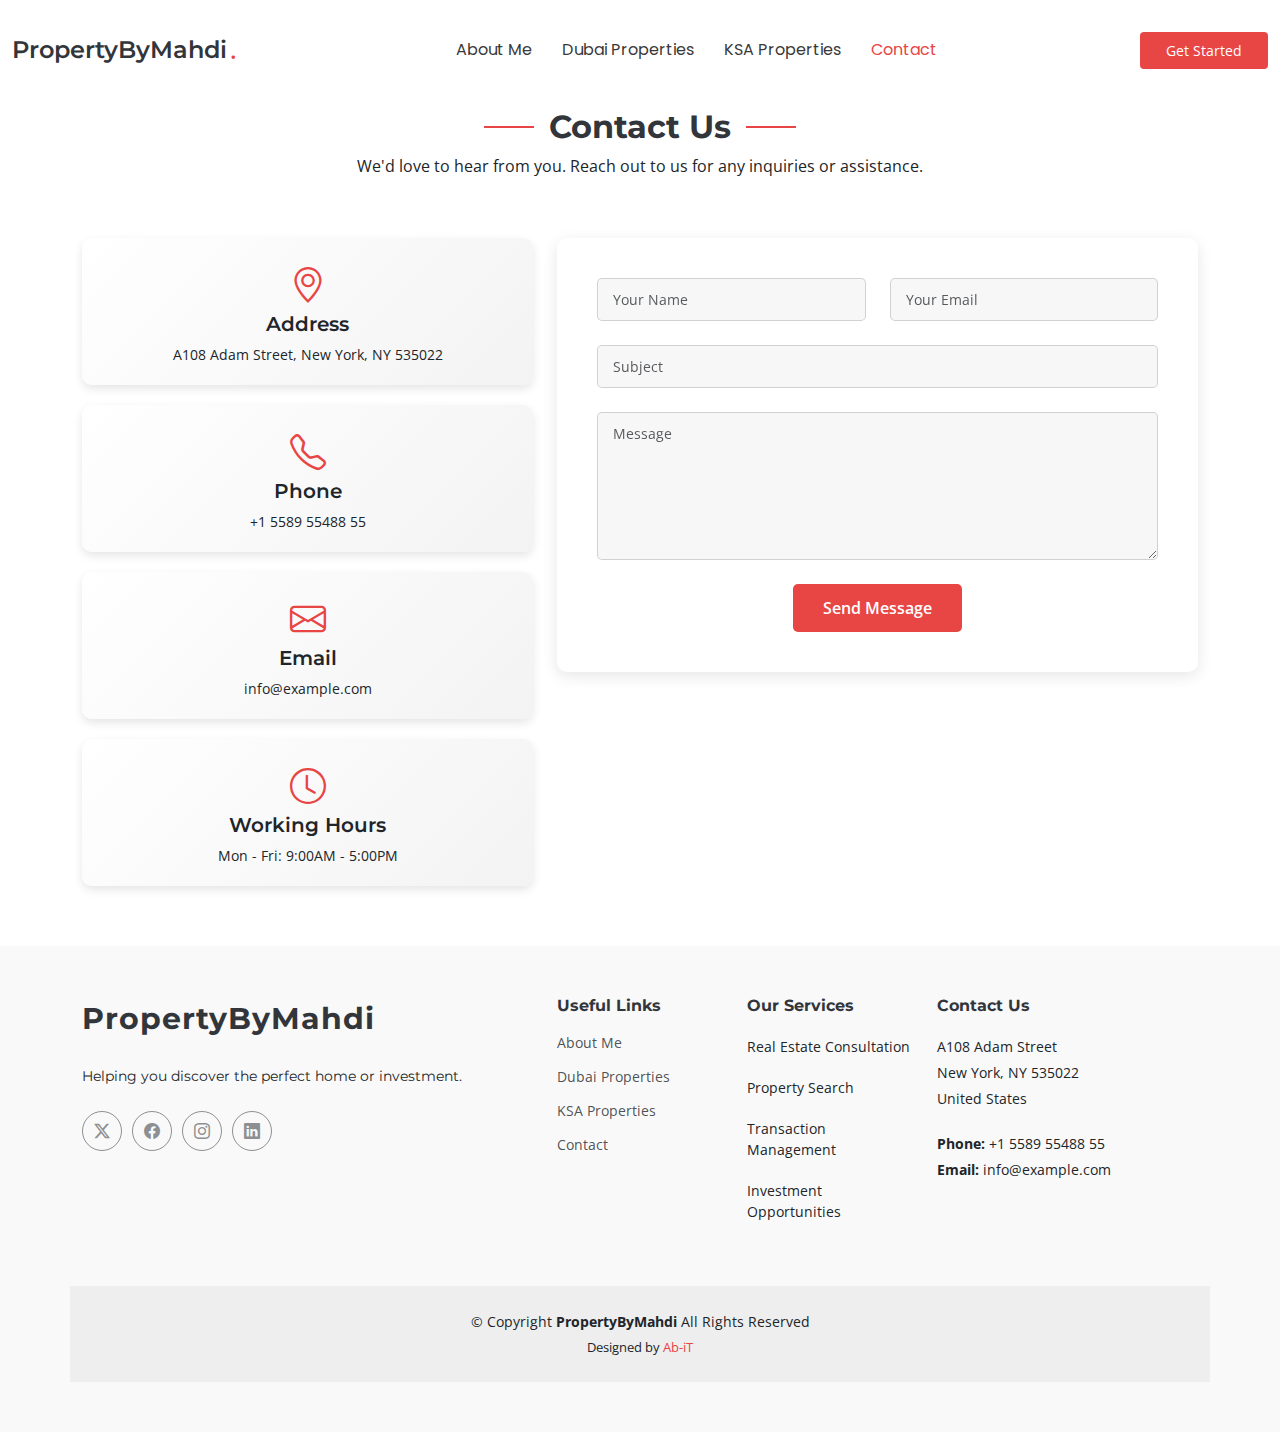
==== contact.html @ e0703a9c "first commit" ====
<!DOCTYPE html>
<html lang="en">
  <head>
    <meta charset="utf-8">
    <meta content="width=device-width, initial-scale=1.0" name="viewport">
    <title>Contact - PropertyByMahdi</title>
    <meta name="description" content="">
    <meta name="keywords" content="">
  
   
  
    <!-- Fonts -->
    <link href="https://fonts.googleapis.com" rel="preconnect">
    <link href="https://fonts.gstatic.com" rel="preconnect" crossorigin>
    <link href="https://fonts.googleapis.com/css2?family=Open+Sans:ital,wght@0,300;0,400;0,500;0,600;0,700;0,800;1,300;1,400;1,500;1,600;1,700;1,800&family=Montserrat:ital,wght@0,100;0,200;0,300;0,400;0,500;0,600;0,700;0,800;0,900;1,100;1,200;1,300;1,400;1,500;1,600;1,700;1,800;1,900&family=Poppins:ital,wght@0,100;0,200;0,300;0,400;0,500;0,600;0,700;0,800;0,900;1,100;1,200;1,300;1,400;1,500;1,600;1,700;1,800;1,900&display=swap" rel="stylesheet">
  
    <!-- Vendor CSS Files -->
    <link href="assets/vendor/bootstrap/css/bootstrap.min.css" rel="stylesheet">
    <link href="assets/vendor/bootstrap-icons/bootstrap-icons.css" rel="stylesheet">
    <link href="assets/vendor/aos/aos.css" rel="stylesheet">
    <link href="assets/vendor/glightbox/css/glightbox.min.css" rel="stylesheet">
    <link href="assets/vendor/swiper/swiper-bundle.min.css" rel="stylesheet">
  
    <!-- Main CSS File -->
    <link href="assets/css/main.css" rel="stylesheet">
  
    <!-- =======================================================
    * Template Name: Append
    * Template URL: https://bootstrapmade.com/append-bootstrap-website-template/
    * Updated: Aug 07 2024 with Bootstrap v5.3.3
    * Author: BootstrapMade.com
    * License: https://bootstrapmade.com/license/
    ======================================================== -->
  </head>

<body class="blog-page">

  <header id="header" class="header d-flex align-items-center fixed-top">
    <div class="container-fluid position-relative d-flex align-items-center justify-content-between">

      <a href="index.html" class="logo d-flex align-items-center me-auto me-xl-0">
        <!-- Uncomment the line below if you also wish to use an image logo -->
        <!-- <img src="assets/img/logo.png" alt=""> -->
        <h1 class="sitename">PropertyByMahdi</h1><span>.</span>
      </a>

      <nav id="navmenu" class="navmenu">
        <ul>
          <li><a href="index.html#hero">About Me</a></li>
          <li><a href="dubai-properties.html">Dubai Properties</a></li>
          <li><a href="ksa-properties.html">KSA Properties</a></li>
          <li><a href="contact.html"  class="active" >Contact</a></li>
        </ul>
        <i class="mobile-nav-toggle d-xl-none bi bi-list"></i>
      </nav>

      <a class="btn-getstarted" href="index.html#about">Get Started</a>

    </div>
  </header>


  <main >
  <!-- Contact Section -->
<section id="contact" class="contact section mt-5">
    <!-- Section Title -->
    <div class="container section-title" data-aos="fade-up">
      <h2>Contact Us</h2>
      <p>We'd love to hear from you. Reach out to us for any inquiries or assistance.</p>
    </div>
    <!-- End Section Title -->
  
    <div class="container" data-aos="fade-up" data-aos-delay="100">
      <div class="row gy-4 align-items-stretch">
        <!-- Contact Information -->
        <div class="col-lg-5">
          <div class="info-container">
            <div class="info-item" data-aos="fade" data-aos-delay="200">
              <i class="bi bi-geo-alt"></i>
              <h3>Address</h3>
              <p>A108 Adam Street, New York, NY 535022</p>
            </div>
            <div class="info-item" data-aos="fade" data-aos-delay="300">
              <i class="bi bi-telephone"></i>
              <h3>Phone</h3>
              <p>+1 5589 55488 55</p>
            </div>
            <div class="info-item" data-aos="fade" data-aos-delay="400">
              <i class="bi bi-envelope"></i>
              <h3>Email</h3>
              <p>info@example.com</p>
            </div>
            <div class="info-item" data-aos="fade" data-aos-delay="500">
              <i class="bi bi-clock"></i>
              <h3>Working Hours</h3>
              <p>Mon - Fri: 9:00AM - 5:00PM</p>
            </div>
          </div>
        </div>
        <!-- End Contact Information -->
  
        <!-- Contact Form -->
        <div class="col-lg-7">
          <form action="forms/contact.php" method="post" class="php-email-form" data-aos="zoom-in" data-aos-delay="200">
            <div class="row gy-4">
              <div class="col-md-6">
                <input type="text" name="name" class="form-control" placeholder="Your Name" required="">
              </div>
              <div class="col-md-6">
                <input type="email" name="email" class="form-control" placeholder="Your Email" required="">
              </div>
              <div class="col-12">
                <input type="text" name="subject" class="form-control" placeholder="Subject" required="">
              </div>
              <div class="col-12">
                <textarea name="message" class="form-control" rows="6" placeholder="Message" required=""></textarea>
              </div>
              <div class="col-12 text-center">
                <button type="submit" class="btn">Send Message</button>
              </div>
            </div>
          </form>
        </div>
        <!-- End Contact Form -->
      </div>
    </div>
  </section>
  <!-- End Contact Section -->
  
  
  </main>

  <footer id="footer" class="footer position-relative light-background">

    <div class="container footer-top">
      <div class="row gy-4">
        <div class="col-lg-5 col-md-12 footer-about">
          <a href="index.html" class="logo d-flex align-items-center">
            <span class="sitename">PropertyByMahdi</span>
          </a>
          <p>Helping you discover the perfect home or investment.
          </p>
          <div class="social-links d-flex mt-4">
            <a href=""><i class="bi bi-twitter-x"></i></a>
            <a href=""><i class="bi bi-facebook"></i></a>
            <a href=""><i class="bi bi-instagram"></i></a>
            <a href=""><i class="bi bi-linkedin"></i></a>
          </div>
        </div>

        <div class="col-lg-2 col-6 footer-links">
          <h4>Useful Links</h4>
          <ul>
            <li><a href="index.html#hero">About Me</a></li>
            <li><a href="dubai-properties.html" class="active">Dubai Properties</a></li>
            <li><a href="ksa-properties.html">KSA Properties</a></li>
            <li><a href="contact.html">Contact</a></li>
          </ul>
        </div>

        <div class="col-lg-2 col-6 footer-links">
          <h4>Our Services</h4>
          <ul>
            <li>Real Estate Consultation</li>
            <li>Property Search</li>
            <li>Transaction Management</li>
            <li>Investment Opportunities</li>
          </ul>
        </div>

        <div class="col-lg-3 col-md-12 footer-contact text-center text-md-start">
          <h4>Contact Us</h4>
          <p>A108 Adam Street</p>
          <p>New York, NY 535022</p>
          <p>United States</p>
          <p class="mt-4"><strong>Phone:</strong> <span>+1 5589 55488 55</span></p>
          <p><strong>Email:</strong> <span>info@example.com</span></p>
        </div>

      </div>
    </div>

    <div class="container copyright text-center mt-4">
      <p>© <span>Copyright</span> <strong class="sitename">PropertyByMahdi</strong> <span>All Rights Reserved</span></p>
      <div class="credits">
        
        Designed by <a href="www.ab-it.tn">Ab-iT</a>
      </div>
    </div>

  </footer>


  <!-- Scroll Top -->
  <a href="#" id="scroll-top" class="scroll-top d-flex align-items-center justify-content-center"><i class="bi bi-arrow-up-short"></i></a>

  <!-- Preloader -->
  <div id="preloader"></div>

  <!-- Vendor JS Files -->
  <script src="assets/vendor/bootstrap/js/bootstrap.bundle.min.js"></script>
  <script src="assets/vendor/php-email-form/validate.js"></script>
  <script src="assets/vendor/aos/aos.js"></script>
  <script src="assets/vendor/glightbox/js/glightbox.min.js"></script>
  <script src="assets/vendor/purecounter/purecounter_vanilla.js"></script>
  <script src="assets/vendor/imagesloaded/imagesloaded.pkgd.min.js"></script>
  <script src="assets/vendor/isotope-layout/isotope.pkgd.min.js"></script>
  <script src="assets/vendor/swiper/swiper-bundle.min.js"></script>

  <!-- Main JS File -->
  <script src="assets/js/main.js"></script>

</body>

</html>
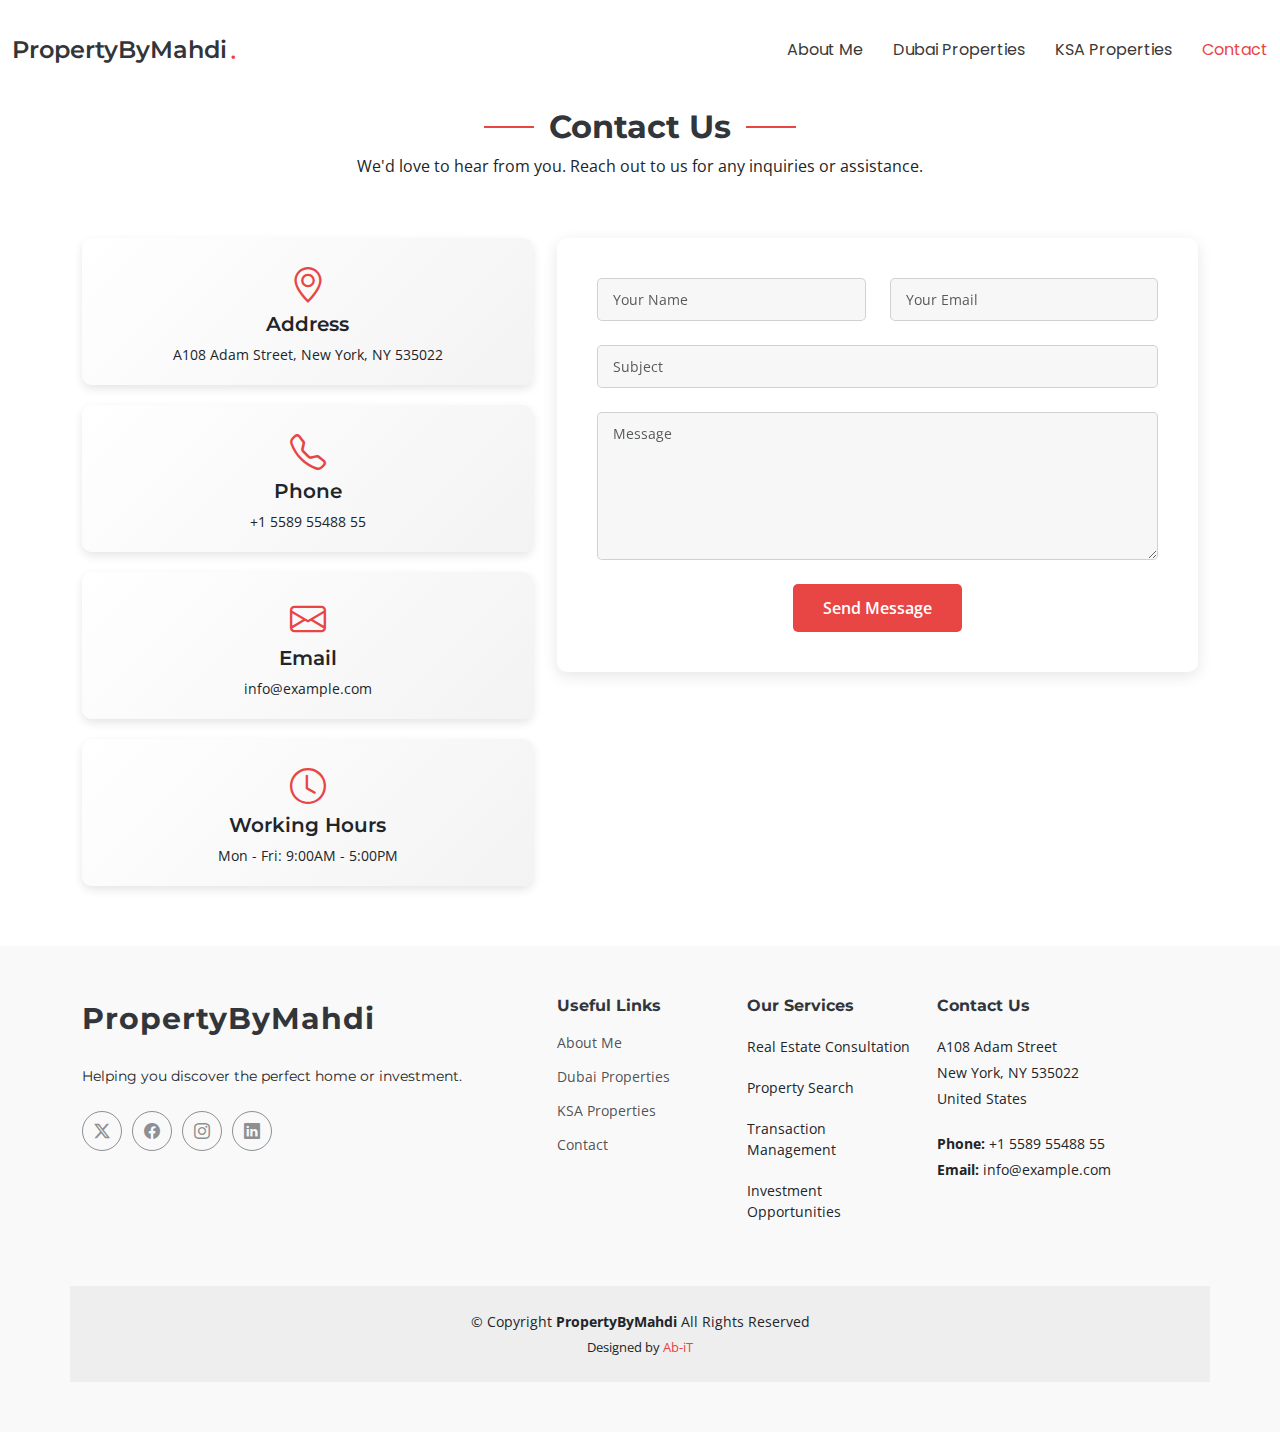
==== commit 6528010d: "Get started btn removed" ====
--- a/contact.html
+++ b/contact.html
@@ -54,7 +54,6 @@
         <i class="mobile-nav-toggle d-xl-none bi bi-list"></i>
       </nav>
 
-      <a class="btn-getstarted" href="index.html#about">Get Started</a>
 
     </div>
   </header>
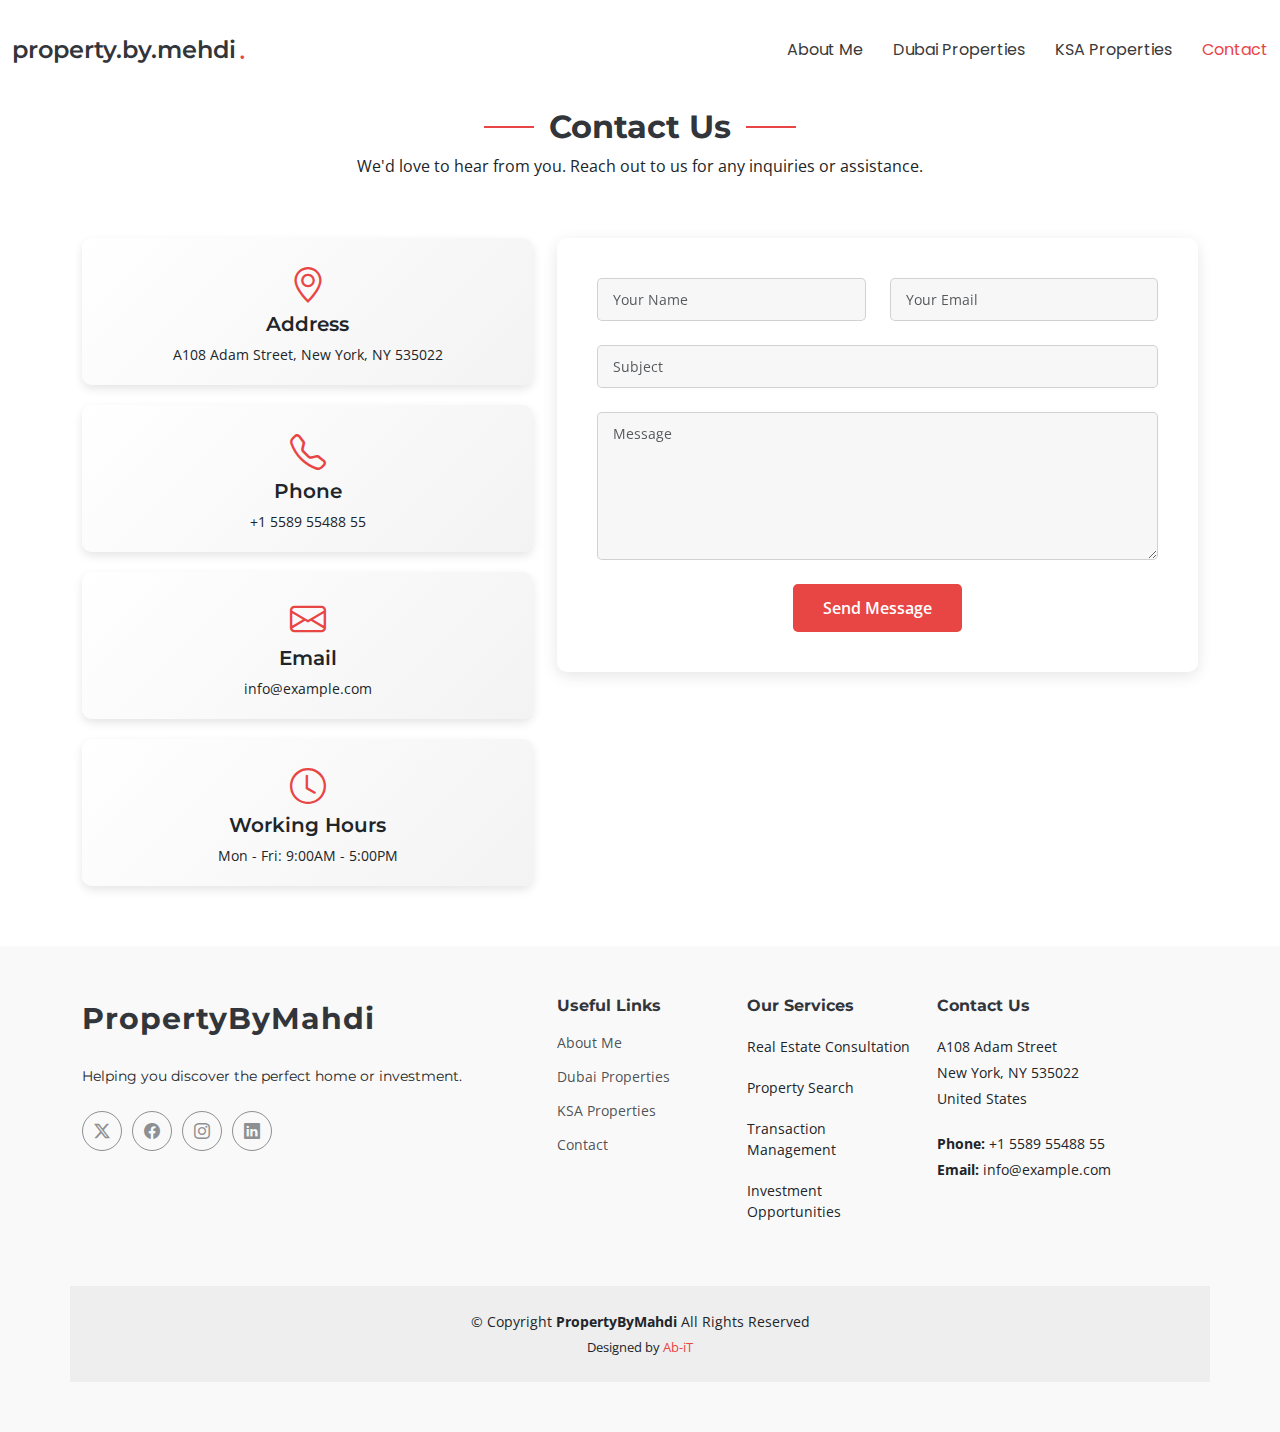
==== commit 941f2457: "Fix header and hro section modifications" ====
--- a/contact.html
+++ b/contact.html
@@ -41,7 +41,7 @@
       <a href="index.html" class="logo d-flex align-items-center me-auto me-xl-0">
         <!-- Uncomment the line below if you also wish to use an image logo -->
         <!-- <img src="assets/img/logo.png" alt=""> -->
-        <h1 class="sitename">PropertyByMahdi</h1><span>.</span>
+        <h1 class="sitename">property.by.mehdi</h1><span>.</span>
       </a>
 
       <nav id="navmenu" class="navmenu">
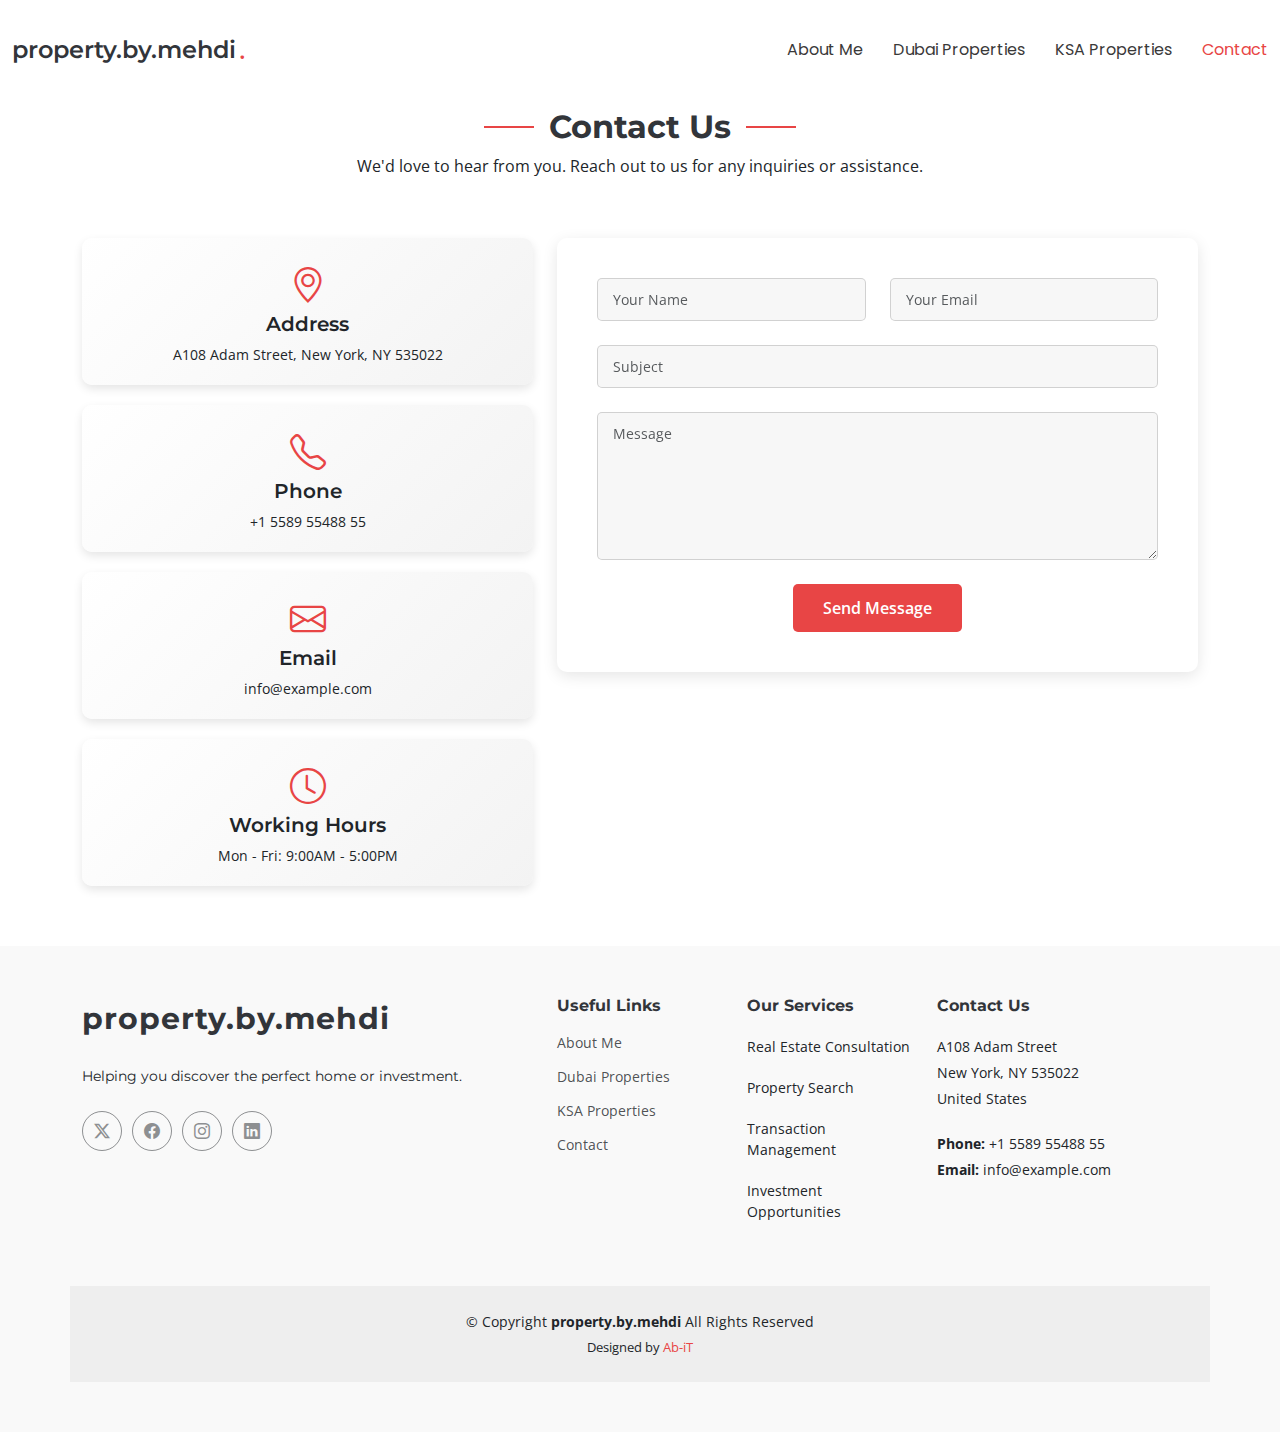
==== commit 82a0f52c: "Fix header and hro section modifications" ====
--- a/contact.html
+++ b/contact.html
@@ -3,7 +3,7 @@
   <head>
     <meta charset="utf-8">
     <meta content="width=device-width, initial-scale=1.0" name="viewport">
-    <title>Contact - PropertyByMahdi</title>
+    <title>Contact - property.by.mehdi</title>
     <meta name="description" content="">
     <meta name="keywords" content="">
   
@@ -135,7 +135,7 @@
       <div class="row gy-4">
         <div class="col-lg-5 col-md-12 footer-about">
           <a href="index.html" class="logo d-flex align-items-center">
-            <span class="sitename">PropertyByMahdi</span>
+            <span class="sitename">property.by.mehdi</span>
           </a>
           <p>Helping you discover the perfect home or investment.
           </p>
@@ -180,7 +180,7 @@
     </div>
 
     <div class="container copyright text-center mt-4">
-      <p>© <span>Copyright</span> <strong class="sitename">PropertyByMahdi</strong> <span>All Rights Reserved</span></p>
+      <p>© <span>Copyright</span> <strong class="sitename">property.by.mehdi</strong> <span>All Rights Reserved</span></p>
       <div class="credits">
         
         Designed by <a href="www.ab-it.tn">Ab-iT</a>
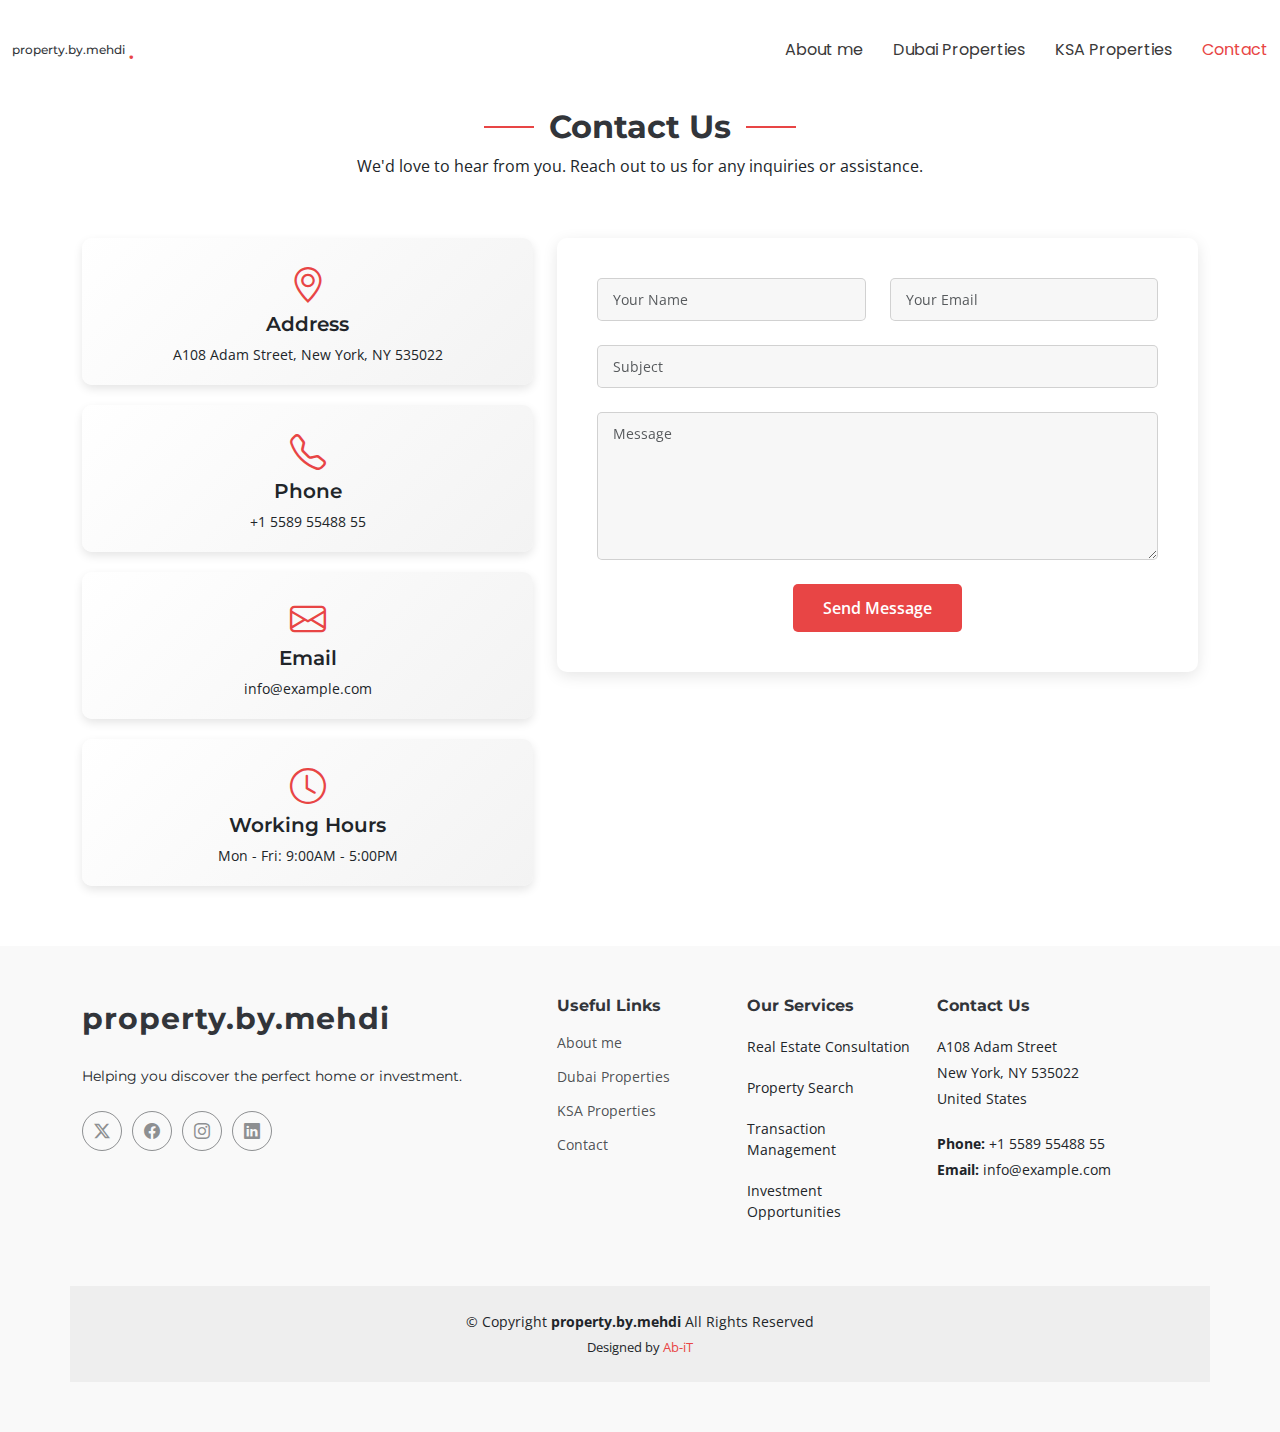
==== commit 2904e43c: "change mobile logo" ====
--- a/contact.html
+++ b/contact.html
@@ -46,7 +46,7 @@
 
       <nav id="navmenu" class="navmenu">
         <ul>
-          <li><a href="index.html#hero">About Me</a></li>
+          <li><a href="index.html#hero">About me</a></li>
           <li><a href="dubai-properties.html">Dubai Properties</a></li>
           <li><a href="ksa-properties.html">KSA Properties</a></li>
           <li><a href="contact.html"  class="active" >Contact</a></li>
@@ -150,7 +150,7 @@
         <div class="col-lg-2 col-6 footer-links">
           <h4>Useful Links</h4>
           <ul>
-            <li><a href="index.html#hero">About Me</a></li>
+            <li><a href="index.html#hero">About me</a></li>
             <li><a href="dubai-properties.html" class="active">Dubai Properties</a></li>
             <li><a href="ksa-properties.html">KSA Properties</a></li>
             <li><a href="contact.html">Contact</a></li>
--- a/assets/css/main.css
+++ b/assets/css/main.css
@@ -160,9 +160,9 @@
 }
 
 .header .logo h1 {
-  font-size: 24px;
+  font-size: 12px;
   margin: 0;
-  font-weight: 600;
+
   color: var(--heading-color);
 }
 
@@ -772,8 +772,8 @@
   align-items: center;
   justify-content: center;
 }
-
-.hero img {
+.hero img.desktop-image,
+.hero img.mobile-image {
   position: absolute;
   inset: 0;
   display: block;
@@ -781,6 +781,11 @@
   height: 100%;
   object-fit: cover;
   z-index: 1;
+}
+
+/* Hide mobile image by default */
+.hero img.mobile-image {
+  display: none;
 }
 
 .hero:before {
@@ -845,6 +850,14 @@
 }
 
 @media (max-width: 768px) {
+  .hero img.desktop-image {
+    display: none;
+  }
+  
+  .hero img.mobile-image {
+    display: block;
+  }
+
   .hero h2 {
     font-size: 32px;
   }
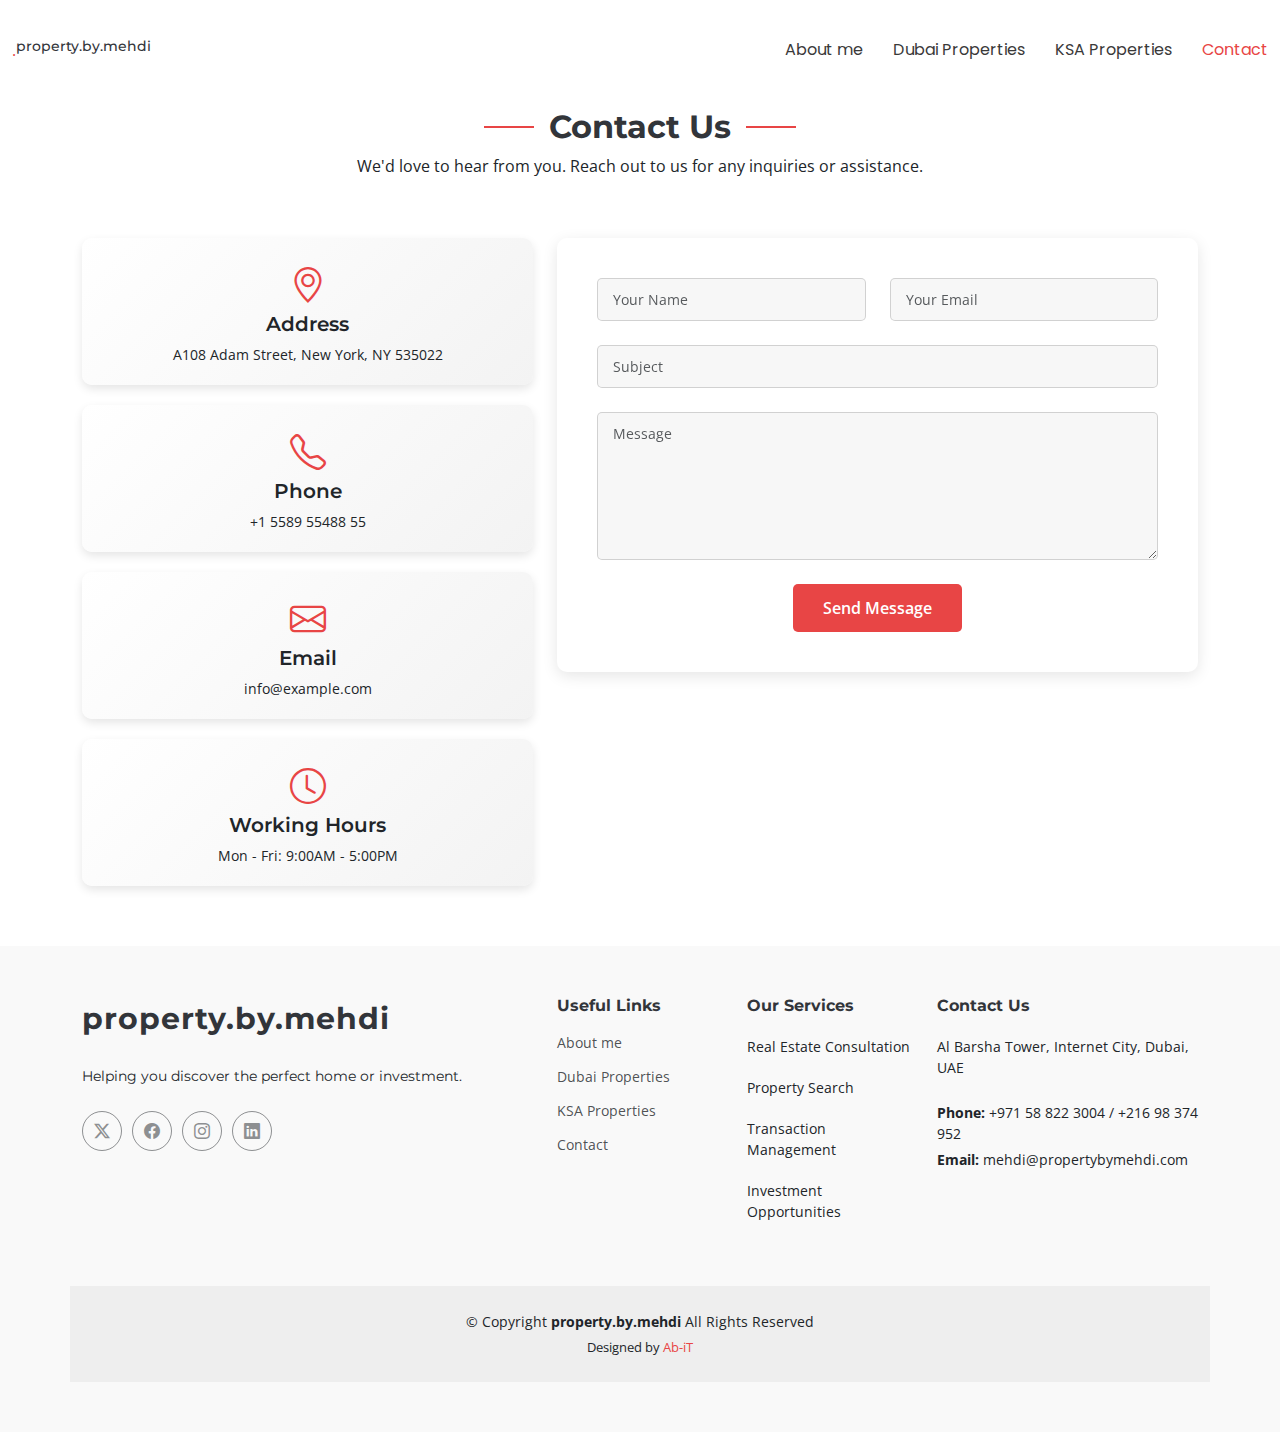
==== commit f9c6dce1: "Fix mobile pic" ====
--- a/contact.html
+++ b/contact.html
@@ -129,6 +129,7 @@
   
   </main>
 
+ 
   <footer id="footer" class="footer position-relative light-background">
 
     <div class="container footer-top">
@@ -169,11 +170,11 @@
 
         <div class="col-lg-3 col-md-12 footer-contact text-center text-md-start">
           <h4>Contact Us</h4>
-          <p>A108 Adam Street</p>
-          <p>New York, NY 535022</p>
-          <p>United States</p>
-          <p class="mt-4"><strong>Phone:</strong> <span>+1 5589 55488 55</span></p>
-          <p><strong>Email:</strong> <span>info@example.com</span></p>
+          <p>Al Barsha Tower, Internet City, Dubai, UAE 
+          </p>
+        
+          <p class="mt-4"><strong>Phone:</strong> <span>+971 58 822 3004 / +216 98 374 952          </span></p>
+          <p><strong>Email:</strong> <span> mehdi@propertybymehdi.com          </span></p>
         </div>
 
       </div>
--- a/assets/css/main.css
+++ b/assets/css/main.css
@@ -159,18 +159,16 @@
   margin-right: 8px;
 }
 
-.header .logo h1 {
+/* .header .logo h1 {
   font-size: 12px;
   margin: 0;
 
   color: var(--heading-color);
-}
-
-.header .logo span {
-  color: var(--accent-color);
-  font-size: 24px;
-  font-weight: 600;
-  padding-left: 3px;
+} */
+
+.header .logo h1{
+  order: 1;
+  font-size:14px;
 }
 
 .header .btn-getstarted,
@@ -194,6 +192,10 @@
   .header .logo {
     order: 1;
   }
+  .header .logo h1{
+    order: 1;
+    font-size:14px;
+  }
 
   .header .btn-getstarted {
     order: 2;
@@ -233,6 +235,7 @@
 --------------------------------------------------------------*/
 /* Navmenu - Desktop */
 @media (min-width: 1200px) {
+
   .navmenu {
     padding: 0;
   }
@@ -803,14 +806,14 @@
 
 .hero h2 {
   margin: 0;
-  font-size: 44px;
+  font-size: 36px;
   font-weight: 700;
 }
 
 .hero p {
   color: color-mix(in srgb, var(--default-color), transparent 20%);
   margin: 5px 0 0 0;
-  font-size: 20px;
+  font-size: 16px;
 }
 
 .hero .sign-up-form {
@@ -859,11 +862,11 @@
   }
 
   .hero h2 {
-    font-size: 32px;
+    font-size: 18px;
   }
 
   .hero p {
-    font-size: 18px;
+    font-size: 14px;
   }
 }
 
@@ -1652,50 +1655,25 @@
   visibility: visible;
   opacity: 1;
 }
-
-/*--------------------------------------------------------------
-# Call To Action Section
+/*--------------------------------------------------------------
+# Call To Action Section (modifié pour supprimer le fond)
 --------------------------------------------------------------*/
 .call-to-action {
-  padding: 80px 0;
+  /* padding: 80px 0; */
   position: relative;
   clip-path: inset(0);
+  background: transparent; /* Supprime tout fond de la section */
 }
 
 .call-to-action img {
-  position: fixed;
-  top: 0;
-  left: 0;
-  display: block;
-  width: 100%;
-  height: 100%;
-  object-fit: cover;
-  z-index: 1;
+  display: none; /* Si une image est affichée en arrière-plan, la masquer */
 }
 
 .call-to-action:before {
-  content: "";
-  background: color-mix(in srgb, var(--background-color), transparent 50%);
-  position: absolute;
-  inset: 0;
-  z-index: 2;
-}
-
-.call-to-action .container {
-  position: relative;
-  z-index: 3;
-}
-
-.call-to-action h3 {
-  font-size: 28px;
-  font-weight: 700;
-  color: var(--default-color);
-}
-
-.call-to-action p {
-  color: var(--default-color);
-}
-
+  content: none; /* Supprime le pseudo-élément qui pourrait ajouter un fond */
+}
+
+/* Styles pour le bouton */
 .call-to-action .cta-btn {
   font-family: var(--heading-font);
   font-weight: 500;
@@ -1705,15 +1683,18 @@
   padding: 12px 40px;
   border-radius: 5px;
   transition: 0.5s;
-  margin: 10px;
+  /* margin: 10px; */
   border: 2px solid var(--contrast-color);
   color: var(--contrast-color);
+  
 }
 
 .call-to-action .cta-btn:hover {
   background: var(--accent-color);
   border: 2px solid var(--accent-color);
 }
+
+
 
 /*--------------------------------------------------------------
 # Testimonials Section
